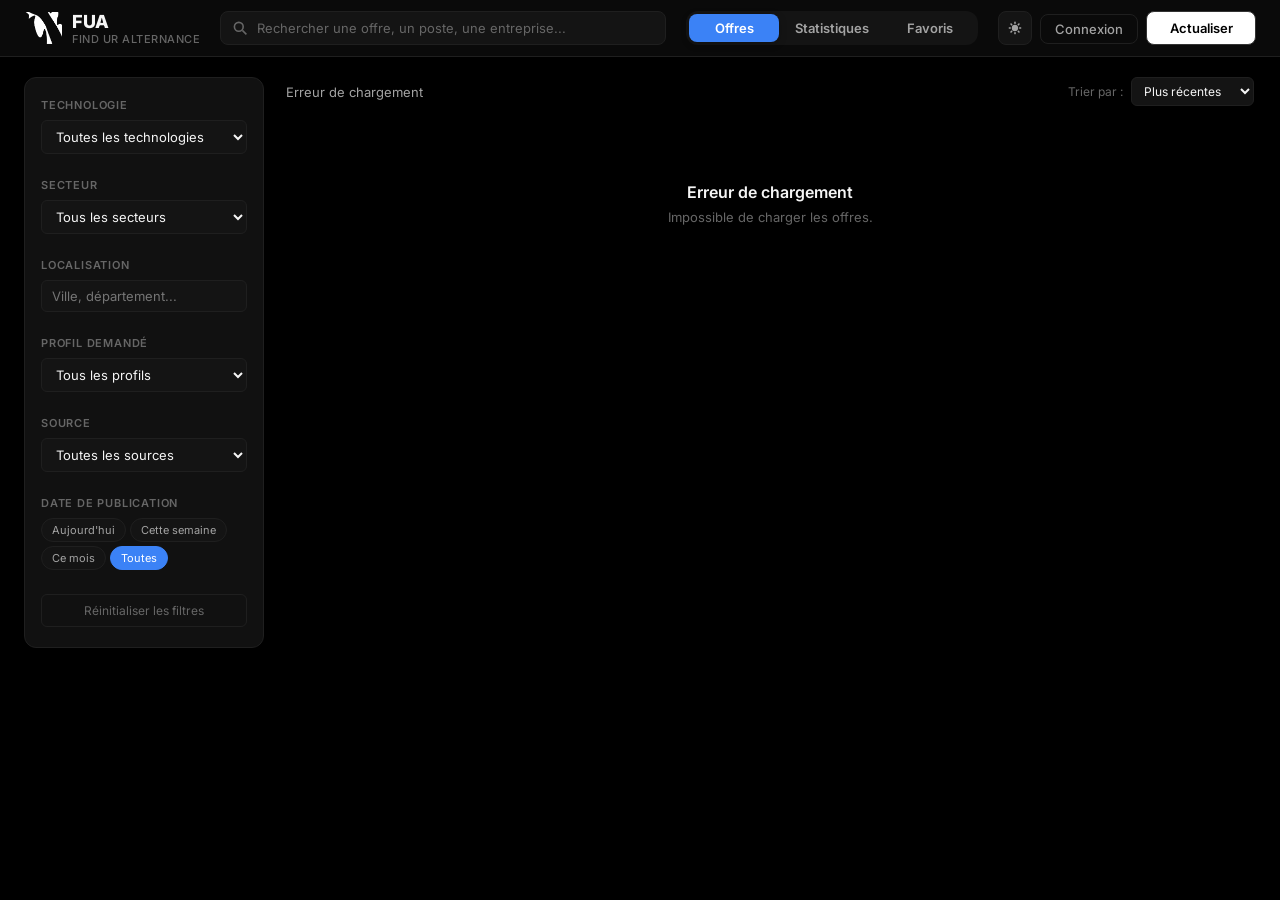
==== frontend/index.html @ 4acbf748 "style: move timeline navigation arrows beside section title on mobile" ====
<!DOCTYPE html>
<html lang="fr" data-theme="dark">

<head>
    <meta charset="UTF-8">
    <meta name="viewport" content="width=device-width, initial-scale=1.0, maximum-scale=1.0, user-scalable=no">
    <meta name="description" content="FUA - Find Ur Alternance">
    <title>FUA - Find Ur Alternance</title>
    <link rel="icon" type="image/png" href="img/logo-inv.png">
    <link rel="stylesheet" href="css/style.css?v=33">
</head>

<body>
    <div class="app">
        <!-- HEADER -->
        <header class="header">
            <div class="header-content">
                <div class="logo" id="headerLogo" style="cursor: pointer;" title="Retour aux offres">
                    <img src="img/logo.png" alt="FUA Logo" class="logo-icon-img">
                    <div>
                        <div class="logo-text">FUA</div>
                        <div class="logo-subtitle">Find Ur Alternance</div>
                    </div>
                </div>

                <div class="search-container">
                    <svg class="search-icon-svg" viewBox="0 0 20 20" fill="none" stroke="currentColor" stroke-width="2">
                        <circle cx="8.5" cy="8.5" r="5.5" />
                        <line x1="13" y1="13" x2="18" y2="18" />
                    </svg>
                    <input type="text" class="search-input" id="searchInput"
                        placeholder="Rechercher une offre, un poste, une entreprise..." autocomplete="off">
                </div>

                <nav class="header-tabs">
                    <div class="tab-indicator" id="tabIndicator"></div>
                    <button class="tab-btn active" data-tab="offers" id="tabOffers">Offres</button>
                    <button class="tab-btn" data-tab="stats" id="tabStats">Statistiques</button>
                    <button class="tab-btn" data-tab="favorites" id="tabFavorites">Favoris</button>
                </nav>

                <div class="header-actions">
                    <!-- Theme Toggle -->
                    <button class="btn-theme-toggle" id="btnThemeToggle" title="Changer le thème">
                        <svg class="theme-icon theme-icon-dark" viewBox="0 0 20 20" fill="currentColor" width="18"
                            height="18">
                            <path
                                d="M10 2a1 1 0 011 1v1a1 1 0 01-2 0V3a1 1 0 011-1zm4 8a4 4 0 11-8 0 4 4 0 018 0zm-.464 4.95l.707.707a1 1 0 001.414-1.414l-.707-.707a1 1 0 00-1.414 1.414zm2.12-10.607a1 1 0 010 1.414l-.706.707a1 1 0 11-1.414-1.414l.707-.707a1 1 0 011.414 0zM17 11a1 1 0 100-2h-1a1 1 0 100 2h1zm-7 4a1 1 0 011 1v1a1 1 0 01-2 0v-1a1 1 0 011-1zM5.05 6.464A1 1 0 106.465 5.05l-.708-.707a1 1 0 00-1.414 1.414l.707.707zm1.414 8.486l-.707.707a1 1 0 01-1.414-1.414l.707-.707a1 1 0 011.414 1.414zM4 11a1 1 0 100-2H3a1 1 0 000 2h1z" />
                        </svg>
                        <svg class="theme-icon theme-icon-light" viewBox="0 0 20 20" fill="currentColor" width="18"
                            height="18">
                            <path d="M17.293 13.293A8 8 0 016.707 2.707a8.001 8.001 0 1010.586 10.586z" />
                        </svg>
                    </button>

                    <!-- User menu (dynamic) -->
                    <div id="userSlot"></div>

                    <div class="scrape-container">
                        <button class="btn btn-theme" id="btnScrape" title="Lancer le scraping">
                            <span class="btn-text" id="btnScrapeText">Actualiser</span>
                            <svg class="scrape-spinner" id="scrapeSpinner" viewBox="0 0 36 36">
                                <path class="scrape-spinner-bg"
                                    d="M18 2.0845 a 15.9155 15.9155 0 0 1 0 31.831 a 15.9155 15.9155 0 0 1 0 -31.831" />
                                <path class="scrape-spinner-fill" id="scrapeSpinnerFill" stroke-dasharray="0, 100"
                                    d="M18 2.0845 a 15.9155 15.9155 0 0 1 0 31.831 a 15.9155 15.9155 0 0 1 0 -31.831" />
                                <rect x="13.5" y="13.5" width="9" height="9" rx="1.5" fill="#000000" />
                            </svg>
                        </button>
                    </div>
                </div>
            </div>
        </header>

        <!-- MAIN CONTENT -->
        <main class="main">
            <!-- SIDEBAR FILTERS -->
            <button class="sidebar-toggle" id="sidebarToggle">Filtres</button>

            <aside class="sidebar" id="sidebar">
                <div class="filter-section">
                    <div class="filter-title">Technologie</div>
                    <select class="filter-select" id="filterTechnology">
                        <option value="">Toutes les technologies</option>
                    </select>
                </div>
                <div class="filter-section">
                    <div class="filter-title">Secteur</div>
                    <select class="filter-select" id="filterCategory">
                        <option value="">Tous les secteurs</option>
                    </select>
                </div>
                <div class="filter-section">
                    <div class="filter-title">Localisation</div>
                    <input type="text" class="filter-input" id="filterLocation" placeholder="Ville, département...">
                </div>

                <div class="filter-section">
                    <div class="filter-title">Profil demandé</div>
                    <select class="filter-select" id="filterProfile">
                        <option value="">Tous les profils</option>
                    </select>
                </div>
                <div class="filter-section">
                    <div class="filter-title">Source</div>
                    <select class="filter-select" id="filterSource">
                        <option value="">Toutes les sources</option>
                    </select>
                </div>
                <div class="filter-section">
                    <div class="filter-title">Date de publication</div>
                    <div class="date-quick-filters">
                        <button class="date-chip" data-filter="today">Aujourd'hui</button>
                        <button class="date-chip" data-filter="week">Cette semaine</button>
                        <button class="date-chip" data-filter="month">Ce mois</button>
                        <button class="date-chip active" data-filter="">Toutes</button>
                    </div>
                </div>
                <div class="filter-section filter-actions">
                    <button class="btn-reset" id="btnReset">Réinitialiser les filtres</button>
                </div>
            </aside>

            <!-- CONTENT: Tab Offers -->
            <section class="content" id="contentOffers">

                <div class="toolbar">
                    <div class="results-count" id="resultsCount">Chargement...</div>
                    <div class="sort-controls">
                        <span class="sort-label">Trier par :</span>
                        <select class="sort-select" id="sortSelect">
                            <option value="date-desc">Plus récentes</option>
                            <option value="date-asc">Plus anciennes</option>
                            <option value="title-asc">Titre A-Z</option>
                            <option value="title-desc">Titre Z-A</option>
                            <option value="company-asc">Entreprise A-Z</option>
                        </select>
                    </div>
                </div>

                <div class="offers-grid" id="offersGrid">
                    <div class="skeleton skeleton-card"></div>
                    <div class="skeleton skeleton-card"></div>
                    <div class="skeleton skeleton-card"></div>
                </div>

                <div class="pagination" id="pagination"></div>
            </section>

            <!-- CONTENT: Tab Statistics -->
            <section class="content content-stats hidden" id="contentStats">
                <div class="stats-page">
                    <div class="stats-header">
                        <h2>Statistiques</h2>
                    </div>
                    <div class="stats-grid">
                        <div class="stats-panel stats-panel-wide">
                            <div class="stats-panel-header" id="timelineChartHeader">
                                <div class="timeline-header-top">
                                    <button class="btn-timeline-nav" id="timelinePrev" title="Plus ancien">
                                        <svg viewBox="0 0 24 24" fill="none" stroke="currentColor" stroke-width="2.5"
                                            stroke-linecap="round" stroke-linejoin="round">
                                            <path d="M15 18l-6-6 6-6" />
                                        </svg>
                                    </button>
                                    <h3 class="stats-panel-title">Évolution du nombre d'offres</h3>
                                    <button class="btn-timeline-nav" id="timelineNext" title="Plus récent" disabled>
                                        <svg viewBox="0 0 24 24" fill="none" stroke="currentColor" stroke-width="2.5"
                                            stroke-linecap="round" stroke-linejoin="round">
                                            <path d="M9 18l6-6-6-6" />
                                        </svg>
                                    </button>
                                </div>
                                <div class="timeline-controls">
                                    <button class="btn-scale" data-scale="year">Annuel</button>
                                    <button class="btn-scale active" data-scale="month">Mensuel</button>
                                    <button class="btn-scale" data-scale="week">Hebdo</button>
                                    <button class="btn-scale" data-scale="day">Quotidien</button>
                                </div>
                            </div>
                            <div class="timeline-chart-container" id="timelineChartContainer">
                                <canvas id="timelineCanvas"></canvas>
                                <div class="timeline-tooltip" id="timelineTooltip"></div>
                                <div class="stats-loading" id="timelineLoading">Chargement...</div>
                            </div>
                        </div>
                        <div class="stats-panel">
                            <h3 class="stats-panel-title">Langages de programmation</h3>
                            <div class="stats-bars" id="chartLanguages">
                                <div class="stats-loading">Chargement...</div>
                            </div>
                        </div>
                        <div class="stats-panel">
                            <h3 class="stats-panel-title">Top Entreprises</h3>
                            <div class="stats-bars" id="chartCompanies">
                                <div class="stats-loading">Chargement...</div>
                            </div>
                        </div>
                        <div class="stats-panel">
                            <h3 class="stats-panel-title">Top Départements</h3>
                            <div class="stats-bars" id="chartDepartments">
                                <div class="stats-loading">Chargement...</div>
                            </div>
                        </div>
                        <div class="stats-panel">
                            <h3 class="stats-panel-title">Top Secteurs</h3>
                            <div class="stats-bars" id="chartCategories">
                                <div class="stats-loading">Chargement...</div>
                            </div>
                        </div>
                        <div class="stats-panel">
                            <h3 class="stats-panel-title">Frameworks & Librairies</h3>
                            <div class="stats-bars" id="chartFrameworks">
                                <div class="stats-loading">Chargement...</div>
                            </div>
                        </div>
                        <div class="stats-panel">
                            <h3 class="stats-panel-title">Outils & Plateformes</h3>
                            <div class="stats-bars" id="chartTools">
                                <div class="stats-loading">Chargement...</div>
                            </div>
                        </div>
                        <div class="stats-panel">
                            <h3 class="stats-panel-title">Méthodologies</h3>
                            <div class="stats-bars" id="chartMethodologies">
                                <div class="stats-loading">Chargement...</div>
                            </div>
                        </div>
                        <div class="stats-panel">
                            <h3 class="stats-panel-title">Niveaux d'études</h3>
                            <div class="stats-bars" id="chartEducation">
                                <div class="stats-loading">Chargement...</div>
                            </div>
                        </div>
                    </div>
                </div>
            </section>

            <!-- CONTENT: Tab Favorites -->
            <section class="content hidden" id="contentFavorites">
                <div class="stats-header">
                    <h2>Mes Favoris</h2>
                    <p class="stats-subtitle" id="favSubtitle">Connectez-vous pour voir vos favoris</p>
                </div>
                <div class="fav-filters" id="favFilters">
                    <button class="fav-filter-chip active" data-status="">Tous</button>
                    <button class="fav-filter-chip" data-status="to_apply">A postuler</button>
                    <button class="fav-filter-chip" data-status="applied">Postulé</button>
                </div>
                <div class="offers-grid" id="favGrid">
                    <div class="empty-state">
                        <div class="empty-title">Aucun favori</div>
                        <div class="empty-text">Ajoutez des offres à vos favoris pour les retrouver ici.</div>
                    </div>
                </div>
            </section>
        </main>
    </div>

    <!-- Detail Modal -->
    <div class="modal-overlay" id="modalOverlay">
        <div class="modal" id="modal">
            <div class="modal-header">
                <h2 class="modal-title" id="modalTitle"></h2>
                <button class="modal-close" id="modalClose">&times;</button>
            </div>
            <div class="modal-company" id="modalCompany"></div>



            <div class="modal-info-grid" id="modalInfoGrid"></div>

            <div class="modal-skills" id="modalSkills" style="display:none;">
                <h3>Compétences & Technologies</h3>
                <div class="modal-skills-grid" id="modalSkillsGrid"></div>
            </div>

            <div class="modal-description">
                <h3>Description du poste</h3>
                <p id="modalDescription"></p>
            </div>
            <div class="modal-actions">
                <a class="btn btn-primary" id="modalLink" href="#" target="_blank" rel="noopener">
                    Voir l'offre originale
                </a>
            </div>
        </div>
    </div>


    <script src="js/api.js?v=5"></script>
    <script src="js/filters.js?v=6"></script>
    <script src="js/app.js?v=30"></script>
</body>

</html>
---- frontend/css/style.css ----
@import url('https://fonts.googleapis.com/css2?family=Inter:wght@300;400;500;600;700;800&display=swap');

/* ===== CSS VARIABLES / DESIGN TOKENS ===== */

/* Dark theme (true black) */
:root,
[data-theme="dark"] {
    --bg-primary: #000000;
    --bg-secondary: #0a0a0a;
    --bg-card: #111111;
    --bg-card-hover: #1a1a1a;
    --bg-input: #141414;
    --bg-glass: rgba(10, 10, 10, 0.92);
    --bg-modal: rgba(0, 0, 0, 0.7);

    /* Accent */
    --accent-primary: #3b82f6;
    --accent-primary-light: #60a5fa;
    --accent-secondary: #10b981;
    --accent-gradient: linear-gradient(135deg, #3b82f6, #60a5fa);
    --accent-gradient-hover: linear-gradient(135deg, #2563eb, #3b82f6);

    /* Status */
    --success: #22c55e;
    --warning: #f59e0b;
    --error: #ef4444;
    --info: #3b82f6;

    /* Text */
    --text-primary: #f5f5f5;
    --text-secondary: #a3a3a3;
    --text-muted: #666666;
    --text-accent: #60a5fa;

    /* Borders */
    --border: #1f1f1f;
    --border-hover: #333333;
    --border-accent: rgba(59, 130, 246, 0.3);

    /* Shadows */
    --shadow-sm: 0 1px 3px rgba(0, 0, 0, 0.4);
    --shadow-md: 0 4px 12px rgba(0, 0, 0, 0.5);
    --shadow-lg: 0 8px 24px rgba(0, 0, 0, 0.6);
    --shadow-glow: none;

    /* Misc */
    --radius-sm: 8px;
    --radius-md: 12px;
    --radius-lg: 16px;
    --radius-xl: 24px;
    --transition-fast: 150ms ease;
    --transition-normal: 250ms ease;
    --transition-slow: 400ms ease;

    /* Skill tag colors */
    --tag-lang-bg: rgba(99, 102, 241, 0.15);
    --tag-lang-text: #a5b4fc;
    --tag-lang-border: rgba(99, 102, 241, 0.25);
    --tag-fw-bg: rgba(16, 185, 129, 0.12);
    --tag-fw-text: #6ee7b7;
    --tag-fw-border: rgba(16, 185, 129, 0.2);
    --tag-tool-bg: rgba(245, 158, 11, 0.12);
    --tag-tool-text: #fbbf24;
    --tag-tool-border: rgba(245, 158, 11, 0.2);
    --tag-cert-bg: rgba(244, 63, 94, 0.12);
    --tag-cert-text: #fda4af;
    --tag-cert-border: rgba(244, 63, 94, 0.2);
    --tag-method-bg: rgba(59, 130, 246, 0.12);
    --tag-method-text: #93c5fd;
    --tag-method-border: rgba(59, 130, 246, 0.2);

    /* Bar chart fills */
    --bar-lang: #6366f1;
    --bar-fw: #10b981;
    --bar-tool: #f59e0b;
    --bar-cert: #f43f5e;
    --bar-method: #3b82f6;
}

/* Light theme (true white) */
[data-theme="light"] {
    --bg-primary: #ffffff;
    --bg-secondary: #f8f8f8;
    --bg-card: #ffffff;
    --bg-card-hover: #f3f3f3;
    --bg-input: #f0f0f0;
    --bg-glass: rgba(255, 255, 255, 0.92);
    --bg-modal: rgba(0, 0, 0, 0.4);

    /* Accent */
    --accent-primary: #2563eb;
    --accent-primary-light: #3b82f6;
    --accent-secondary: #059669;
    --accent-gradient: linear-gradient(135deg, #2563eb, #3b82f6);
    --accent-gradient-hover: linear-gradient(135deg, #1d4ed8, #2563eb);

    /* Status */
    --success: #16a34a;
    --warning: #d97706;
    --error: #dc2626;
    --info: #2563eb;

    /* Text */
    --text-primary: #000000;
    --text-secondary: #000000;
    --text-muted: #404040;
    --text-accent: #2563eb;

    /* Borders */
    --border: #e5e5e5;
    --border-hover: #d4d4d4;
    --border-accent: rgba(37, 99, 235, 0.2);

    /* Shadows */
    --shadow-sm: 0 1px 3px rgba(0, 0, 0, 0.06);
    --shadow-md: 0 4px 12px rgba(0, 0, 0, 0.08);
    --shadow-lg: 0 8px 24px rgba(0, 0, 0, 0.1);
    --shadow-glow: none;

    /* Skill tags */
    --tag-lang-bg: rgba(99, 102, 241, 0.1);
    --tag-lang-text: #4f46e5;
    --tag-lang-border: rgba(99, 102, 241, 0.2);
    --tag-fw-bg: rgba(16, 185, 129, 0.1);
    --tag-fw-text: #059669;
    --tag-fw-border: rgba(16, 185, 129, 0.15);
    --tag-tool-bg: rgba(217, 119, 6, 0.1);
    --tag-tool-text: #b45309;
    --tag-tool-border: rgba(217, 119, 6, 0.15);
    --tag-cert-bg: rgba(220, 38, 38, 0.08);
    --tag-cert-text: #dc2626;
    --tag-cert-border: rgba(220, 38, 38, 0.15);
    --tag-method-bg: rgba(37, 99, 235, 0.08);
    --tag-method-text: #1d4ed8;
    --tag-method-border: rgba(37, 99, 235, 0.15);

    /* Bar chart fills */
    --bar-lang: #6366f1;
    --bar-fw: #10b981;
    --bar-tool: #f59e0b;
    --bar-cert: #f43f5e;
    --bar-method: #3b82f6;
}

/* ===== RESET & BASE ===== */
*,
*::before,
*::after {
    margin: 0;
    padding: 0;
    box-sizing: border-box;
}

html {
    font-size: 16px;
    scroll-behavior: smooth;
    color-scheme: dark;
}

[data-theme="light"] {
    color-scheme: light;
}

body {
    font-family: 'Inter', -apple-system, BlinkMacSystemFont, sans-serif;
    background: var(--bg-primary);
    color: var(--text-primary);
    min-height: 100vh;
    overflow-x: hidden;
    -webkit-font-smoothing: antialiased;
    transition: background var(--transition-normal), color var(--transition-normal);
}

a {
    color: var(--text-accent);
    text-decoration: none;
}

a:hover {
    text-decoration: underline;
}

/* ===== LAYOUT ===== */
.app {
    display: flex;
    flex-direction: column;
    min-height: 100vh;
    overflow-x: hidden;
}

/* ===== HEADER ===== */
.header {
    background: var(--bg-secondary);
    border-bottom: 1px solid var(--border);
    padding: 0 24px;
    position: sticky;
    top: 0;
    z-index: 100;
    transition: background var(--transition-normal), border-color var(--transition-normal);
}

.header-content {
    display: flex;
    align-items: center;
    gap: 20px;
    max-width: 1440px;
    margin: 0 auto;
    height: 56px;
}

.logo {
    display: flex;
    align-items: center;
    gap: 10px;
    flex-shrink: 0;
}

.logo-icon {
    width: 32px;
    height: 32px;
    background: var(--accent-primary);
    border-radius: 8px;
    display: flex;
    align-items: center;
    justify-content: center;
    font-weight: 800;
    font-size: 15px;
    color: #fff;
}

.logo-icon-img {
    width: 38px;
    height: 38px;
    object-fit: contain;
    border-radius: 8px;
}

[data-theme="dark"] .logo-icon-img {
    filter: invert(1);
}

.logo-text {
    font-size: 18px;
    font-weight: 800;
    letter-spacing: -0.5px;
    color: var(--text-primary);
}

.logo-subtitle {
    font-size: 11px;
    color: var(--text-muted);
    letter-spacing: 0.5px;
    text-transform: uppercase;
    font-weight: 500;
}

/* ===== SEARCH ===== */
.search-container {
    flex: 1;
    max-width: 480px;
    position: relative;
}

.search-icon-svg {
    position: absolute;
    left: 12px;
    top: 50%;
    transform: translateY(-50%);
    width: 16px;
    height: 16px;
    color: var(--text-muted);
    pointer-events: none;
}

.search-input {
    width: 100%;
    padding: 8px 14px 8px 36px;
    background: var(--bg-input);
    border: 1px solid var(--border);
    border-radius: var(--radius-sm);
    color: var(--text-primary);
    font-family: inherit;
    font-size: 13px;
    outline: none;
    transition: border-color var(--transition-fast), background var(--transition-normal);
}

.search-input::placeholder {
    color: var(--text-muted);
}

.search-input:focus {
    border-color: var(--accent-primary);
}

/* ===== TAB NAVIGATION ===== */
.header-tabs {
    display: inline-flex;
    background: var(--bg-input);
    padding: 3px;
    border-radius: var(--radius-md);
    position: relative;
    gap: 0;
    flex-shrink: 0;
    z-index: 10;
}

.tab-btn {
    padding: 6px 16px;
    border: none;
    border-radius: var(--radius-sm);
    background: transparent !important;
    color: var(--text-secondary);
    font-family: inherit;
    font-size: 13px;
    font-weight: 600;
    cursor: pointer;
    transition: color var(--transition-normal);
    position: relative;
    z-index: 2;
    min-width: 90px;
}

.tab-btn:hover {
    color: var(--text-primary);
}

.tab-btn.active {
    color: #ffffff;
}

[data-theme="light"] .tab-btn.active {
    color: #ffffff;
}

.tab-indicator {
    position: absolute;
    top: 3px;
    left: 3px;
    height: calc(100% - 6px);
    background: var(--accent-primary);
    border-radius: var(--radius-sm);
    transition: all 0.35s cubic-bezier(0.4, 0, 0.2, 1), background 0.3s ease;
    z-index: 1;
    box-shadow: 0 2px 8px rgba(0, 0, 0, 0.2);
}

.header-tabs[data-active-tab="stats"] .tab-indicator {
    background: var(--success);
}

.header-tabs[data-active-tab="favorites"] .tab-indicator {
    background: #f43f5e;
    /* Rose */
}

/* ===== HEADER ACTIONS ===== */
.header-actions {
    display: flex;
    align-items: center;
    gap: 8px;
    flex-shrink: 0;
}

/* Theme Toggle */
.btn-theme-toggle {
    display: flex;
    align-items: center;
    justify-content: center;
    width: 34px;
    height: 34px;
    border: 1px solid var(--border);
    border-radius: var(--radius-sm);
    background: var(--bg-input);
    color: var(--text-secondary);
    cursor: pointer;
    transition: all var(--transition-fast);
}

.btn-theme-toggle:hover {
    border-color: var(--border-hover);
    color: var(--text-primary);
}

.theme-icon {
    width: 16px;
    height: 16px;
}

/* Show/hide sun and moon based on theme */
[data-theme="dark"] .theme-icon-dark {
    display: block;
}

[data-theme="dark"] .theme-icon-light {
    display: none;
}

[data-theme="light"] .theme-icon-dark {
    display: none;
}

[data-theme="light"] .theme-icon-light {
    display: block;
}

.hidden {
    display: none !important;
}

/* ===== BUTTONS ===== */
.btn {
    display: inline-flex;
    align-items: center;
    gap: 6px;
    padding: 8px 18px;
    border: none;
    border-radius: var(--radius-sm);
    font-family: inherit;
    font-size: 13px;
    font-weight: 600;
    cursor: pointer;
    transition: all var(--transition-fast);
    white-space: nowrap;
}

.btn:hover {
    transform: translateY(-1px);
}

.btn:active {
    transform: translateY(0) scale(0.98);
}

.btn-primary {
    background: var(--accent-primary);
    color: #fff;
}

.btn-primary:hover {
    background: var(--accent-primary-light);
    box-shadow: 0 4px 12px rgba(59, 130, 246, 0.2);
}

.btn-theme {
    background: #ffffff;
    color: #000000;
    border: 1px solid #e5e5e5;
    min-width: 110px;
    display: flex;
    justify-content: center;
    align-items: center;
    position: relative;
    overflow: hidden;
}

[data-theme="dark"] .btn-theme {
    border-color: #333333;
}

.btn-theme:hover {
    background: #f4f4f5;
    box-shadow: 0 4px 12px rgba(255, 255, 255, 0.1);
}

/* Specific light theme overrides for Actualiser button and filters */
[data-theme="light"] .btn-theme {
    background: #000000 !important;
    color: #ffffff !important;
    border-color: #000000 !important;
}

[data-theme="light"] .btn-theme:hover {
    background: #1a1a1a !important;
}

[data-theme="light"] .btn-theme.is-scraping,
[data-theme="light"] .btn-theme:disabled {
    background: #000000 !important;
    color: #ffffff !important;
}

[data-theme="light"] .scrape-spinner-bg {
    stroke: rgba(255, 255, 255, 0.2) !important;
}

[data-theme="light"] .scrape-spinner-fill {
    stroke: #ffffff !important;
}

[data-theme="light"] .filter-title {
    color: #000000 !important;
}

[data-theme="light"] .btn-reset {
    color: #000000;
    border-color: #000000;
}

.scrape-container {
    display: flex;
    align-items: center;
}

/* iOS Style spinner */
.scrape-spinner {
    width: 22px;
    height: 22px;
    transform: rotate(-90deg);
    display: none;
}

.scrape-spinner-bg {
    fill: none;
    stroke: rgba(0, 0, 0, 0.15);
    stroke-width: 3.5;
}

.scrape-spinner-fill {
    fill: none;
    stroke: #000000;
    stroke-width: 3.5;
    stroke-linecap: round;
    transition: stroke-dasharray 0.3s ease-in-out;
}

/* state transitions */
.btn-theme.is-scraping .btn-text {
    display: none;
}

.btn-theme.is-scraping .scrape-spinner {
    display: block;
}

.btn-theme.is-scraping,
.btn-theme:disabled {
    background: #ffffff !important;
    color: #000000 !important;
    opacity: 1 !important;
    -webkit-text-fill-color: #000000;
    cursor: default;
    pointer-events: none;
}

/* ===== MAIN ===== */
.main {
    display: flex;
    padding: 20px 24px;
    gap: 20px;
    max-width: 1440px;
    margin: 0 auto;
    width: 100%;
}

/* ===== SIDEBAR ===== */
.sidebar {
    width: 240px;
    flex-shrink: 0;
    display: flex;
    flex-direction: column;
    position: sticky;
    top: 76px;
    max-height: calc(100vh - 96px);
    overflow-y: auto;
    background: var(--bg-card);
    border: 1px solid var(--border);
    border-radius: var(--radius-md);
    box-shadow: var(--shadow-sm);
    padding: 8px 0;
}

.filter-section {
    padding: 12px 16px;
    background: transparent;
    border: none;
}

.filter-title {
    font-size: 11px;
    font-weight: 600;
    color: var(--text-muted);
    text-transform: uppercase;
    letter-spacing: 0.8px;
    margin-bottom: 8px;
}

.filter-select,
.filter-input {
    width: 100%;
    padding: 7px 10px;
    background: var(--bg-input);
    border: 1px solid var(--border);
    border-radius: 6px;
    color: var(--text-primary);
    font-family: inherit;
    font-size: 13px;
    outline: none;
    transition: border-color var(--transition-fast), background var(--transition-normal);
    appearance: auto;
}

.filter-select:focus,
.filter-input:focus {
    border-color: var(--accent-primary);
}

/* Date chips */
.date-quick-filters {
    display: flex;
    flex-wrap: wrap;
    gap: 4px;
}

.date-chip {
    padding: 4px 10px;
    background: var(--bg-input);
    border: 1px solid var(--border);
    border-radius: 20px;
    color: var(--text-secondary);
    font-family: inherit;
    font-size: 11px;
    cursor: pointer;
    transition: all var(--transition-fast);
}

.date-chip:hover {
    border-color: var(--border-hover);
    color: var(--text-primary);
    transform: translateY(-1px);
}

.date-chip.active {
    background: var(--accent-primary);
    color: #fff;
    border-color: var(--accent-primary);
}

.btn-reset {
    width: 100%;
    padding: 8px;
    background: transparent;
    border: 1px solid var(--border);
    border-radius: 6px;
    color: var(--text-muted);
    font-family: inherit;
    font-size: 12px;
    cursor: pointer;
    transition: all var(--transition-fast);
}

.btn-reset:hover {
    border-color: var(--error);
    color: var(--error);
}

/* ===== CONTENT ===== */
.content {
    flex: 1;
    min-width: 0;
    display: flex;
    flex-direction: column;
    gap: 16px;
    animation: fadeInSlideUp var(--transition-normal);
}

@keyframes fadeInSlideUp {
    from {
        opacity: 0;
        transform: translateY(15px);
    }

    to {
        opacity: 1;
        transform: translateY(0);
    }
}

/* ===== STATS BAR ===== */
.stats-bar {
    display: grid;
    grid-template-columns: repeat(4, 1fr);
    gap: 10px;
}

.stat-card {
    background: var(--bg-card);
    border: 1px solid var(--border);
    border-radius: var(--radius-sm);
    padding: 16px 18px;
    transition: background var(--transition-normal), border-color var(--transition-normal), transform var(--transition-normal), box-shadow var(--transition-normal);
}

.stat-card:hover {
    transform: translateY(-2px);
    box-shadow: var(--shadow-md);
    border-color: var(--border-hover);
}

.stat-info h3 {
    font-size: 24px;
    font-weight: 700;
    color: var(--text-primary);
    line-height: 1;
    margin-bottom: 3px;
}

.stat-info p {
    font-size: 11px;
    color: var(--text-muted);
    text-transform: uppercase;
    letter-spacing: 0.5px;
    font-weight: 500;
}

/* ===== TOOLBAR ===== */
.toolbar {
    display: flex;
    align-items: center;
    justify-content: space-between;
    padding: 0 2px;
}

.results-count {
    font-size: 13px;
    color: var(--text-secondary);
}

.results-count strong {
    color: var(--text-primary);
    font-weight: 600;
}

.sort-controls {
    display: flex;
    align-items: center;
    gap: 8px;
}

.sort-label {
    font-size: 12px;
    color: var(--text-muted);
}

.sort-select {
    padding: 5px 8px;
    background: var(--bg-input);
    border: 1px solid var(--border);
    border-radius: 6px;
    color: var(--text-primary);
    font-family: inherit;
    font-size: 12px;
    outline: none;
    transition: border-color var(--transition-fast);
}

.sort-select:focus {
    border-color: var(--accent-primary);
}

/* ===== OFFERS GRID ===== */
.offers-grid {
    display: flex;
    flex-direction: column;
    gap: 8px;
}

/* ===== OFFER CARD ===== */
.offer-card {
    background: var(--bg-card);
    border: 1px solid var(--border);
    border-radius: var(--radius-sm);
    padding: 18px 20px;
    cursor: pointer;
    transition: border-color var(--transition-fast), background var(--transition-normal), transform var(--transition-normal), box-shadow var(--transition-normal);
}

.offer-card:hover {
    border-color: var(--border-hover);
    transform: translateY(-2px);
    box-shadow: var(--shadow-md);
}

.offer-header {
    display: flex;
    justify-content: space-between;
    align-items: flex-start;
    gap: 32px;
    margin-bottom: 4px;
}

.offer-title-group {
    display: flex;
    flex-direction: column;
    align-items: flex-start;
    gap: 6px;
    flex: 1;
    min-width: 0;
}

.offer-title {
    font-size: 15px;
    font-weight: 600;
    color: var(--text-primary);
    line-height: 1.3;
    word-break: break-word;
}

.offer-source {
    padding: 3px 10px;
    border-radius: 20px;
    font-size: 11px;
    font-weight: 600;
    letter-spacing: 0.3px;
    background: var(--bg-input);
    color: var(--text-muted);
    border: 1px solid var(--border);
    white-space: nowrap;
    flex-shrink: 0;
    text-transform: uppercase;
}

.offer-company {
    font-size: 14px;
    color: var(--text-accent);
    font-weight: 500;
    margin-bottom: 8px;
}

.offer-meta {
    display: flex;
    flex-wrap: wrap;
    gap: 12px;
    margin-bottom: 8px;
}

.offer-meta-item {
    font-size: 12px;
    color: var(--text-secondary);
    display: flex;
    align-items: center;
    gap: 4px;
}

.offer-description {
    font-size: 13px;
    color: var(--text-muted);
    line-height: 1.5;
    display: -webkit-box;
    -webkit-line-clamp: 2;
    line-clamp: 2;
    -webkit-box-orient: vertical;
    overflow: hidden;
}

.offer-footer {
    display: flex;
    justify-content: space-between;
    align-items: center;
    margin-top: 10px;
    padding-top: 10px;
    border-top: 1px solid var(--border);
}

.offer-date {
    font-size: 12px;
    color: var(--text-muted);
}

.offer-link {
    font-size: 12px;
    font-weight: 600;
    color: var(--text-accent);
    transition: opacity var(--transition-fast);
}

.offer-link:hover {
    opacity: 0.8;
    text-decoration: none;
}

/* ===== EMPTY STATE ===== */
.empty-state {
    text-align: center;
    padding: 60px 24px;
    max-width: 400px;
    margin: 0 auto;
}

.empty-title {
    font-size: 16px;
    font-weight: 600;
    color: var(--text-primary);
    margin-bottom: 6px;
}

.empty-text {
    font-size: 13px;
    color: var(--text-muted);
    line-height: 1.5;
}

/* ===== PAGINATION ===== */
.pagination {
    display: flex;
    justify-content: center;
    align-items: center;
    gap: 4px;
    padding: 8px 0;
}

.pagination button {
    min-width: 34px;
    height: 34px;
    display: flex;
    align-items: center;
    justify-content: center;
    border: 1px solid var(--border);
    border-radius: 6px;
    background: var(--bg-card);
    color: var(--text-secondary);
    font-family: inherit;
    font-size: 13px;
    cursor: pointer;
    transition: all var(--transition-fast);
}

.pagination button:hover:not(:disabled) {
    border-color: var(--border-hover);
    color: var(--text-primary);
}

.pagination button.active {
    background: var(--accent-primary);
    border-color: var(--accent-primary);
    color: #fff;
}

.pagination button:disabled {
    opacity: 0.3;
    cursor: not-allowed;
}

.pagination-info {
    font-size: 12px;
    color: var(--text-muted);
    padding: 0 4px;
}

/* ===== OFFER DETAIL MODAL ===== */
.modal-overlay {
    position: fixed;
    top: 0;
    left: 0;
    width: 100%;
    height: 100%;
    background: var(--bg-modal);
    backdrop-filter: blur(4px);
    z-index: 1000;
    display: flex;
    align-items: center;
    justify-content: center;
    padding: 24px;
    opacity: 0;
    visibility: hidden;
    transition: all var(--transition-normal);
}

.modal-overlay.active {
    opacity: 1;
    visibility: visible;
}

.modal {
    background: var(--bg-secondary);
    border: 1px solid var(--border);
    border-radius: var(--radius-md);
    width: 100%;
    max-width: 680px;
    max-height: 80vh;
    overflow-y: auto;
    padding: 28px;
    box-shadow: var(--shadow-lg);
    transform: translateY(16px) scale(0.98);
    transition: transform var(--transition-normal), background var(--transition-normal);
}

.modal-overlay.active .modal {
    transform: translateY(0) scale(1);
}

.modal-header {
    display: flex;
    justify-content: space-between;
    align-items: flex-start;
    margin-bottom: 16px;
}

.modal-close {
    width: 32px;
    height: 32px;
    display: flex;
    align-items: center;
    justify-content: center;
    background: var(--bg-input);
    border: 1px solid var(--border);
    border-radius: 6px;
    color: var(--text-muted);
    cursor: pointer;
    font-size: 18px;
    transition: all var(--transition-fast);
    flex-shrink: 0;
}

.modal-close:hover {
    border-color: var(--border-hover);
    color: var(--text-primary);
}

.modal-title {
    font-size: 20px;
    font-weight: 700;
    line-height: 1.3;
    padding-right: 12px;
}

.modal-company {
    font-size: 15px;
    color: var(--accent-primary);
    font-weight: 500;
    margin-bottom: 18px;
}

.modal-info-grid {
    display: grid;
    grid-template-columns: repeat(2, 1fr);
    gap: 10px;
    margin-bottom: 20px;
}

.modal-info-item {
    padding: 10px 14px;
    background: var(--bg-input);
    border-radius: 6px;
    border: 1px solid var(--border);
}

.modal-info-label {
    font-size: 10px;
    color: var(--text-muted);
    text-transform: uppercase;
    letter-spacing: 0.5px;
    margin-bottom: 3px;
    font-weight: 600;
}

.modal-info-value {
    font-size: 13px;
    color: var(--text-primary);
    font-weight: 500;
}

.modal-description {
    margin-bottom: 20px;
}

.modal-description h3 {
    font-size: 12px;
    font-weight: 600;
    color: var(--text-muted);
    text-transform: uppercase;
    letter-spacing: 0.5px;
    margin-bottom: 10px;
}

.modal-description p {
    font-size: 13px;
    color: var(--text-secondary);
    line-height: 1.7;
    white-space: pre-wrap;
}

.modal-actions {
    display: flex;
    gap: 10px;
}

.modal-actions .btn {
    flex: 1;
    justify-content: center;
}


/* ===== MOBILE SIDEBAR TOGGLE ===== */
.sidebar-toggle {
    display: none;
    padding: 8px 14px;
    background: var(--bg-card);
    border: 1px solid var(--border);
    border-radius: var(--radius-sm);
    color: var(--text-primary);
    font-family: inherit;
    font-size: 13px;
    font-weight: 500;
    cursor: pointer;
    align-items: center;
    gap: 6px;
    width: 100%;
    justify-content: center;
}

/* ===== RESPONSIVE ===== */
@media (max-width: 1024px) {
    .header-content {
        padding: 0;
    }

    .main {
        padding: 16px;
        flex-direction: column;
    }

    .sidebar {
        width: 100%;
        position: static;
        max-height: none;
        display: none;
    }

    .sidebar.open {
        display: flex;
    }

    .sidebar-toggle {
        display: flex;
    }

    #contentOffers .stats-bar {
        display: none !important;
    }

    .stats-bar {
        grid-template-columns: repeat(2, 1fr);
    }

    .logo-subtitle {
        display: none;
    }
}

@media (max-width: 640px) {
    .header-content {
        flex-wrap: wrap;
        height: auto;
        padding: 10px 0;
        gap: 8px;
    }

    .search-container {
        order: 3;
        max-width: 100%;
        flex-basis: 100%;
    }

    #contentOffers .stats-bar {
        display: none !important;
    }

    .offer-header {
        flex-direction: column;
        gap: 6px;
    }

    .modal {
        padding: 20px;
    }

    .modal-info-grid {
        grid-template-columns: 1fr;
    }

    .modal-title {
        font-size: 17px;
    }
}

/* ===== SCRAPING BUTTON ANIMATION ===== */
.btn-primary.loading {
    position: relative;
    pointer-events: none;
    opacity: 0.7;
}

.btn-primary.loading::after {
    content: '';
    position: absolute;
    width: 16px;
    height: 16px;
    border: 2px solid rgba(255, 255, 255, 0.3);
    border-top-color: #fff;
    border-radius: 50%;
    animation: spin 0.6s linear infinite;
}

@keyframes spin {
    to {
        transform: rotate(360deg);
    }
}

/* ===== SKELETON LOADING ===== */
.skeleton {
    background: linear-gradient(90deg, var(--bg-input) 25%, var(--bg-card-hover) 50%, var(--bg-input) 75%);
    background-size: 200% 100%;
    animation: shimmer 1.5s infinite;
    border-radius: var(--radius-sm);
}

@keyframes shimmer {
    0% {
        background-position: 200% 0;
    }

    100% {
        background-position: -200% 0;
    }
}

.skeleton-card {
    height: 120px;
    border-radius: var(--radius-sm);
}

/* ===== SKILLS TAGS ===== */
.offer-skills {
    display: flex;
    flex-wrap: wrap;
    gap: 4px;
    margin-top: 8px;
}

.skill-tag {
    padding: 2px 8px;
    border-radius: 4px;
    font-size: 11px;
    font-weight: 600;
    letter-spacing: 0.2px;
    line-height: 1.5;
    white-space: nowrap;
}

.skill-tag.lang {
    background: var(--tag-lang-bg);
    color: var(--tag-lang-text);
    border: 1px solid var(--tag-lang-border);
}

.skill-tag.fw {
    background: var(--tag-fw-bg);
    color: var(--tag-fw-text);
    border: 1px solid var(--tag-fw-border);
}

.skill-tag.tool {
    background: var(--tag-tool-bg);
    color: var(--tag-tool-text);
    border: 1px solid var(--tag-tool-border);
}

.skill-tag.cert {
    background: var(--tag-cert-bg);
    color: var(--tag-cert-text);
    border: 1px solid var(--tag-cert-border);
}

.skill-tag.method {
    background: var(--tag-method-bg);
    color: var(--tag-method-text);
    border: 1px solid var(--tag-method-border);
}

/* ===== MODAL SKILLS SECTION ===== */
.modal-skills {
    margin-bottom: 20px;
}

.modal-skills h3 {
    font-size: 12px;
    font-weight: 600;
    color: var(--text-muted);
    text-transform: uppercase;
    letter-spacing: 0.5px;
    margin-bottom: 12px;
}

.modal-skills-grid {
    display: flex;
    flex-direction: column;
    gap: 8px;
}

.modal-skill-group {
    display: flex;
    align-items: flex-start;
    gap: 10px;
}

.modal-skill-label {
    font-size: 11px;
    font-weight: 600;
    color: var(--text-muted);
    text-transform: uppercase;
    letter-spacing: 0.4px;
    min-width: 90px;
    padding-top: 3px;
    flex-shrink: 0;
}

.modal-skill-tags {
    display: flex;
    flex-wrap: wrap;
    gap: 4px;
}

.modal-skill-tags .skill-tag {
    padding: 3px 10px;
    font-size: 12px;
}

/* ===== STATISTICS PAGE ===== */
.content-stats {
    flex: 1;
    min-width: 0;
    display: flex;
    flex-direction: column;
    gap: 16px;
}

.stats-page {
    display: flex;
    flex-direction: column;
    gap: 20px;
}

.stats-header {
    padding: 12px 0 4px;
}

.stats-header h2 {
    font-size: 22px;
    font-weight: 700;
    color: var(--text-primary);
    margin-bottom: 4px;
}

.stats-subtitle {
    font-size: 13px;
    color: var(--text-muted);
}

.stats-grid {
    display: grid;
    grid-template-columns: repeat(2, 1fr);
    gap: 12px;
}

.stats-panel {
    background: var(--bg-card);
    border: 1px solid var(--border);
    border-radius: var(--radius-sm);
    padding: 20px;
    transition: border-color var(--transition-fast), background var(--transition-normal);
}

.stats-panel:hover {
    border-color: var(--border-hover);
}

.stats-panel-wide {
    grid-column: 1 / -1;
}

.stats-panel-header {
    display: flex !important;
    flex-direction: row !important;
    justify-content: space-between !important;
    align-items: center !important;
    gap: 16px !important;
    margin-bottom: 20px !important;
    width: 100% !important;
    flex-wrap: wrap !important;
}

.timeline-header-top {
    display: flex;
    align-items: center;
    justify-content: space-between;
    flex: 1;
    min-width: 200px;
    gap: 8px;
}

.btn-timeline-nav {
    display: flex;
    align-items: center;
    justify-content: center;
    width: 32px;
    height: 32px;
    background: transparent;
    border: none;
    color: var(--text-muted);
    border-radius: var(--radius-sm);
    cursor: pointer;
    transition: all var(--transition-fast);
}

.btn-timeline-nav:hover:not(:disabled) {
    color: var(--text-primary);
    background: var(--bg-card-hover);
}

.btn-timeline-nav:disabled {
    opacity: 0.3;
    cursor: not-allowed;
}

.btn-timeline-nav svg {
    width: 20px;
    height: 20px;
}

.stats-panel-title {
    font-size: 13px !important;
    font-weight: 700 !important;
    color: var(--text-secondary) !important;
    text-transform: uppercase !important;
    letter-spacing: 0.8px !important;
    margin-bottom: 0 !important;
    text-align: center !important;
    flex: 1 !important;
}

.stats-panel-header .stats-panel-title {
    margin-bottom: 0 !important;
}

.timeline-controls {
    display: flex !important;
    background: rgba(0, 0, 0, 0.2) !important;
    padding: 3px !important;
    border-radius: 10px !important;
    border: 1px solid var(--border) !important;
    flex-shrink: 0 !important;
}

.btn-scale {
    padding: 6px 16px !important;
    border: none !important;
    background: transparent !important;
    color: var(--text-muted) !important;
    font-size: 11px !important;
    font-weight: 700 !important;
    cursor: pointer !important;
    border-radius: 8px !important;
    transition: all 0.2s ease !important;
    text-transform: uppercase !important;
    letter-spacing: 0.5px !important;
    white-space: nowrap !important;
}

.btn-scale:hover:not(.active) {
    color: var(--text-primary) !important;
}

.btn-scale.active {
    background: var(--accent-primary) !important;
    color: #ffffff !important;
    box-shadow: 0 2px 8px rgba(59, 130, 246, 0.3) !important;
}

.btn-scale:disabled {
    opacity: 0.3 !important;
    cursor: not-allowed !important;
}

.stats-bars {
    display: flex;
    flex-direction: column;
    gap: 8px;
}

.stats-loading {
    font-size: 13px;
    color: var(--text-muted);
    padding: 16px;
    text-align: center;
}

.stats-bar-row {
    display: flex;
    align-items: center;
    gap: 10px;
}

.stats-bar-row.clickable {
    cursor: pointer;
    padding: 4px 6px;
    margin: -4px -6px;
    border-radius: 6px;
    transition: background var(--transition-fast);
}

.stats-bar-row.clickable:hover {
    background: var(--bg-card-hover);
}

.stats-bar-name {
    font-size: 12px;
    font-weight: 500;
    color: var(--text-primary);
    width: 150px;
    flex-shrink: 0;
    text-align: right;
    white-space: nowrap;
    overflow: hidden;
    text-overflow: ellipsis;
}

.stats-bar-track {
    flex: 1;
    height: 24px;
    background: var(--bg-input);
    border-radius: 4px;
    overflow: hidden;
}

.stats-bar-fill {
    height: 100%;
    border-radius: 4px;
    min-width: 2px;
    transition: width 0.7s cubic-bezier(0.4, 0, 0.2, 1);
}

.stats-bar-fill.lang {
    background: var(--bar-lang);
}

.stats-bar-fill.fw {
    background: var(--bar-fw);
}

.stats-bar-fill.tool {
    background: var(--bar-tool);
}

.stats-bar-fill.cert {
    background: var(--bar-cert);
}

.stats-bar-fill.method {
    background: var(--bar-method);
}

.stats-bar-count {
    font-size: 12px;
    font-weight: 600;
    color: var(--text-secondary);
    min-width: 36px;
    text-align: right;
}

.stats-empty {
    font-size: 13px;
    color: var(--text-muted);
    text-align: center;
    padding: 24px 16px;
}

/* ===== TIMELINE CHART ===== */
.timeline-chart-container {
    position: relative;
    width: 100%;
    min-height: 280px;
}

.timeline-chart-container canvas {
    display: block;
    width: 100%;
    transform-origin: center center;
}

.timeline-chart-container canvas.animate-zoom-in {
    animation: chartZoomIn 0.35s cubic-bezier(0.25, 0.46, 0.45, 0.94) forwards;
}

.timeline-chart-container canvas.animate-zoom-out {
    animation: chartZoomOut 0.35s cubic-bezier(0.25, 0.46, 0.45, 0.94) forwards;
}

@keyframes chartZoomIn {
    0% {
        transform: scale(0.9);
        opacity: 0;
    }

    100% {
        transform: scale(1);
        opacity: 1;
    }
}

@keyframes chartZoomOut {
    0% {
        transform: scale(1.1);
        opacity: 0;
    }

    100% {
        transform: scale(1);
        opacity: 1;
    }
}

.timeline-chart-container .stats-loading {
    position: absolute;
    top: 50%;
    left: 50%;
    transform: translate(-50%, -50%);
    z-index: 5;
}

.timeline-tooltip {
    display: none;
    position: absolute;
    background: var(--bg-card);
    border: 1px solid var(--border-hover);
    border-radius: 8px;
    padding: 8px 12px;
    font-size: 12px;
    color: var(--text-primary);
    pointer-events: none;
    z-index: 15;
    box-shadow: var(--shadow-md);
    line-height: 1.5;
    white-space: nowrap;
}

/* Stats responsive */
@media (max-width: 1024px) {
    .stats-grid {
        grid-template-columns: 1fr;
    }
}

@media (max-width: 640px) {
    .stats-bar-name {
        width: 80px;
        font-size: 11px;
    }

    .stats-bar-track {
        height: 20px;
    }

    .header-tabs {
        position: fixed;
        bottom: 0;
        left: 0;
        width: 100%;
        background: var(--bg-secondary);
        border-top: 1px solid var(--border);
        padding: 8px 10px calc(8px + env(safe-area-inset-bottom, 0px)) 10px;
        z-index: 1000;
        margin: 0;
        justify-content: space-around;
        box-shadow: 0 -4px 12px rgba(0, 0, 0, 0.4);
        gap: 8px;
    }

    .tab-btn {
        flex: 1;
        padding: 12px 8px;
        text-align: center;
        border-radius: var(--radius-md);
        font-size: 13px;
        display: flex;
        justify-content: center;
        align-items: center;
    }

    [data-theme="light"] .header-tabs {
        box-shadow: 0 -4px 12px rgba(0, 0, 0, 0.05);
    }

    .sidebar-toggle {
        position: fixed;
        bottom: 80px;
        right: 16px;
        width: auto;
        padding: 12px 24px;
        border-radius: 30px;
        box-shadow: var(--shadow-lg);
        background: var(--accent-primary);
        color: #fff;
        z-index: 990;
        border: none;
        font-weight: 600;
        justify-content: center;
    }

    body {
        padding-bottom: 70px;
    }

    .main {
        padding: 10px;
        gap: 12px;
    }

    .stats-panel {
        padding: 12px;
        min-width: 0;
    }

    .stats-panel-header {
        flex-direction: column !important;
        align-items: center !important;
        gap: 12px !important;
        max-width: 100% !important;
        overflow: hidden !important;
    }

    .timeline-header-top {
        width: 100% !important;
    }

    .stats-panel-title {
        min-width: 0 !important;
        width: 100% !important;
        text-align: center !important;
    }

    .timeline-controls {
        width: 100% !important;
        max-width: 100% !important;
        justify-content: flex-start !important;
        flex-wrap: nowrap !important;
        overflow-x: auto !important;
        overflow-y: hidden !important;
        -webkit-overflow-scrolling: touch !important;
        padding-bottom: 2px !important;
        touch-action: pan-x;
    }

    .timeline-controls::-webkit-scrollbar {
        display: none !important;
    }

    .btn-scale {
        padding: 8px 14px !important;
        font-size: 11px !important;
        flex: 0 0 auto !important;
        min-width: max-content !important;
    }
}

/* ===== UI FIXES ===== */

/* Actualiser button pushed right */
.header-actions {
    margin-left: auto;
}

/* Stats tab: green when active */
.tab-btn[data-tab="stats"].active {
    background: var(--success);
}

/* Favorites tab: amber when active */
.tab-btn[data-tab="favorites"].active {
    background: var(--warning);
    color: #000;
}

/* Center search bar */
.search-container {
    flex: 1;
    max-width: 480px;
    margin: 0 auto;
}

/* ===== AUTH PAGE ===== */

.auth-page {
    display: flex;
    align-items: center;
    justify-content: center;
    min-height: 100vh;
    background: var(--bg-primary);
    padding: 24px;
}

.auth-card {
    background: var(--bg-card);
    border: 1px solid var(--border);
    border-radius: var(--radius-md);
    padding: 36px;
    width: 100%;
    max-width: 400px;
}

.auth-logo {
    display: flex;
    align-items: center;
    gap: 10px;
    margin-bottom: 28px;
    justify-content: center;
}

.auth-title {
    font-size: 20px;
    font-weight: 700;
    color: var(--text-primary);
    margin-bottom: 20px;
}

.form-group {
    margin-bottom: 14px;
}

.form-group label {
    display: block;
    font-size: 12px;
    font-weight: 600;
    color: var(--text-muted);
    text-transform: uppercase;
    letter-spacing: 0.5px;
    margin-bottom: 5px;
}

.form-group input {
    width: 100%;
    padding: 10px 12px;
    background: var(--bg-input);
    border: 1px solid var(--border);
    border-radius: 6px;
    color: var(--text-primary);
    font-family: inherit;
    font-size: 14px;
    outline: none;
    transition: border-color var(--transition-fast);
}

.form-group input:focus {
    border-color: var(--accent-primary);
}

.form-group input::placeholder {
    color: var(--text-muted);
}

.auth-error {
    color: var(--error);
    font-size: 13px;
    min-height: 20px;
    margin-bottom: 8px;
}

.auth-submit {
    width: 100%;
    padding: 10px;
    font-size: 14px;
    justify-content: center;
}

.auth-switch {
    text-align: center;
    font-size: 13px;
    color: var(--text-muted);
    margin-top: 16px;
}

.auth-switch a {
    color: var(--text-accent);
    font-weight: 600;
}

/* ===== USER MENU ===== */

.user-menu {
    position: relative;
}

.btn-user {
    display: flex;
    align-items: center;
    gap: 6px;
    padding: 6px 12px;
    border: 1px solid var(--border);
    border-radius: var(--radius-sm);
    background: var(--bg-input);
    color: var(--text-secondary);
    cursor: pointer;
    font-family: inherit;
    font-size: 13px;
    font-weight: 500;
    transition: all var(--transition-fast);
}

.btn-user:hover {
    border-color: var(--border-hover);
    color: var(--text-primary);
}

.user-avatar {
    width: 22px;
    height: 22px;
    border-radius: 50%;
    background: var(--accent-primary);
    display: flex;
    align-items: center;
    justify-content: center;
    font-size: 11px;
    font-weight: 700;
    color: #fff;
}

.user-dropdown {
    position: absolute;
    top: 100%;
    right: 0;
    margin-top: 6px;
    background: var(--bg-card);
    border: 1px solid var(--border);
    border-radius: var(--radius-sm);
    padding: 6px;
    min-width: 160px;
    z-index: 200;
    box-shadow: var(--shadow-lg);
    display: none;
}

.user-dropdown.open {
    display: block;
}

.user-dropdown-item {
    display: block;
    width: 100%;
    padding: 8px 12px;
    background: transparent;
    border: none;
    border-radius: 4px;
    color: var(--text-secondary);
    font-family: inherit;
    font-size: 13px;
    text-align: left;
    cursor: pointer;
    transition: all var(--transition-fast);
}

.user-dropdown-item:hover {
    background: var(--bg-input);
    color: var(--text-primary);
}

.user-dropdown-item.logout {
    color: var(--error);
}

.user-dropdown-item.logout:hover {
    background: rgba(239, 68, 68, 0.1);
}

/* ===== INLINE FAVORITE BUTTONS ===== */

.offer-fav-actions {
    display: flex;
    gap: 6px;
    z-index: 2;
    flex-shrink: 0;
}

.btn-status {
    padding: 5px 12px;
    border-radius: 20px;
    font-size: 11px;
    font-weight: 600;
    cursor: pointer;
    border: 1px solid var(--border);
    background: var(--bg-card);
    color: var(--text-muted);
    transition: all 0.2s cubic-bezier(0.4, 0, 0.2, 1);
    display: flex;
    align-items: center;
    gap: 6px;
    box-shadow: var(--shadow-sm);
}

.btn-status::before {
    content: '';
    width: 6px;
    height: 6px;
    border-radius: 50%;
    background: currentColor;
    opacity: 0.4;
}

.btn-status:hover {
    transform: translateY(-1px);
    box-shadow: var(--shadow-md);
    border-color: var(--border-hover);
    color: var(--text-primary);
}

.btn-status.active {
    border-color: transparent !important;
}

.btn-status.active::before {
    opacity: 1;
}

.btn-status.to_apply {
    --status-color: #f59e0b;
}

.btn-status.to_apply:hover {
    background: rgba(245, 158, 11, 0.08);
}

.btn-status.to_apply.active {
    background: #f59e0b;
    color: #ffffff;
}

.btn-status.applied {
    --status-color: var(--success);
}

.btn-status.applied:hover {
    background: rgba(34, 197, 94, 0.08);
}

.btn-status.applied.active {
    background: var(--success);
    color: #ffffff;
}

.offer-card {
    position: relative;
}

/* ===== STATUS BADGES ===== */

.status-badge {
    display: inline-flex;
    align-items: center;
    gap: 4px;
    padding: 3px 10px;
    border-radius: 20px;
    font-size: 11px;
    font-weight: 600;
    letter-spacing: 0.2px;
}

.status-badge.to_apply {
    background: rgba(59, 130, 246, 0.12);
    color: var(--info);
    border: 1px solid rgba(59, 130, 246, 0.2);
}

.status-badge.applied {
    background: rgba(34, 197, 94, 0.12);
    color: var(--success);
    border: 1px solid rgba(34, 197, 94, 0.2);
}

.status-badge.rejected {
    background: rgba(239, 68, 68, 0.12);
    color: var(--error);
    border: 1px solid rgba(239, 68, 68, 0.2);
}

/* ===== FAVORITES TAB FILTERS ===== */

.fav-filters {
    display: flex;
    gap: 4px;
    margin-bottom: 12px;
}

.fav-filter-chip {
    padding: 5px 14px;
    border: 1px solid var(--border);
    border-radius: 20px;
    background: transparent;
    color: var(--text-secondary);
    font-family: inherit;
    font-size: 12px;
    font-weight: 500;
    cursor: pointer;
    transition: all var(--transition-fast);
}

.fav-filter-chip:hover {
    border-color: var(--border-hover);
    color: var(--text-primary);
}

.fav-filter-chip.active {
    background: var(--accent-primary);
    border-color: var(--accent-primary);
    color: #fff;
}

.fav-filter-chip.active[data-status="to_apply"] {
    background: #f59e0b;
    border-color: #f59e0b;
}

.fav-filter-chip.active[data-status="applied"] {
    background: var(--success);
    border-color: var(--success);
}

.fav-count {
    font-size: 12px;
    color: var(--text-muted);
    margin-left: 4px;
}

/* ===== LOGIN LINK BUTTON ===== */

.btn-login {
    padding: 6px 14px;
    border: 1px solid var(--border);
    border-radius: var(--radius-sm);
    background: transparent;
    color: var(--text-secondary);
    font-family: inherit;
    font-size: 13px;
    font-weight: 500;
    cursor: pointer;
    transition: all var(--transition-fast);
    text-decoration: none;
}

.btn-login:hover {
    border-color: var(--border-hover);
    color: var(--text-primary);
    text-decoration: none;
}
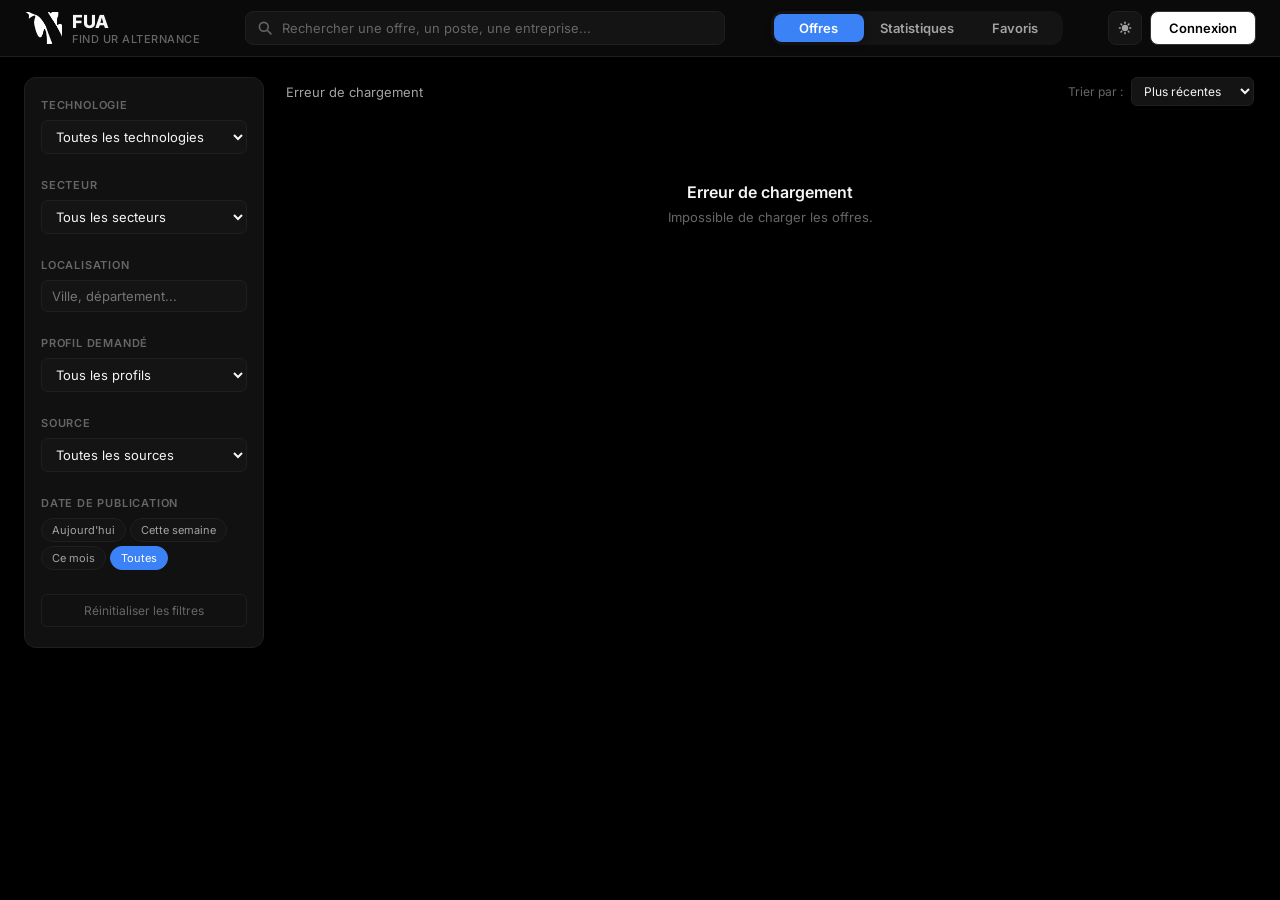
==== commit 50fa0a1a: "feat: add RH Alternance (rhalternance.com) as a new job source" ====
--- a/frontend/index.html
+++ b/frontend/index.html
@@ -7,7 +7,16 @@
     <meta name="description" content="FUA - Find Ur Alternance">
     <title>FUA - Find Ur Alternance</title>
     <link rel="icon" type="image/png" href="img/logo-inv.png">
-    <link rel="stylesheet" href="css/style.css?v=33">
+
+    <!-- PWA / Home Screen Meta Tags -->
+    <link rel="manifest" href="manifest.json">
+    <meta name="apple-mobile-web-app-capable" content="yes">
+    <meta name="apple-mobile-web-app-status-bar-style" content="black-translucent">
+    <meta name="apple-mobile-web-app-title" content="FUA">
+    <meta name="theme-color" content="#111111">
+    <link rel="apple-touch-icon" href="img/logo-inv.png">
+
+    <link rel="stylesheet" href="css/style.css?v=46">
 </head>
 
 <body>
@@ -56,18 +65,6 @@
                     <!-- User menu (dynamic) -->
                     <div id="userSlot"></div>
 
-                    <div class="scrape-container">
-                        <button class="btn btn-theme" id="btnScrape" title="Lancer le scraping">
-                            <span class="btn-text" id="btnScrapeText">Actualiser</span>
-                            <svg class="scrape-spinner" id="scrapeSpinner" viewBox="0 0 36 36">
-                                <path class="scrape-spinner-bg"
-                                    d="M18 2.0845 a 15.9155 15.9155 0 0 1 0 31.831 a 15.9155 15.9155 0 0 1 0 -31.831" />
-                                <path class="scrape-spinner-fill" id="scrapeSpinnerFill" stroke-dasharray="0, 100"
-                                    d="M18 2.0845 a 15.9155 15.9155 0 0 1 0 31.831 a 15.9155 15.9155 0 0 1 0 -31.831" />
-                                <rect x="13.5" y="13.5" width="9" height="9" rx="1.5" fill="#000000" />
-                            </svg>
-                        </button>
-                    </div>
                 </div>
             </div>
         </header>
@@ -150,8 +147,7 @@
             <!-- CONTENT: Tab Statistics -->
             <section class="content content-stats hidden" id="contentStats">
                 <div class="stats-page">
-                    <div class="stats-header">
-                        <h2>Statistiques</h2>
+                    <div class="stats-header" style="display: none;">
                     </div>
                     <div class="stats-grid">
                         <div class="stats-panel stats-panel-wide">
@@ -209,8 +205,8 @@
                             </div>
                         </div>
                         <div class="stats-panel">
-                            <h3 class="stats-panel-title">Frameworks & Librairies</h3>
-                            <div class="stats-bars" id="chartFrameworks">
+                            <h3 class="stats-panel-title">Répartition par sources</h3>
+                            <div class="stats-bars" id="chartSources">
                                 <div class="stats-loading">Chargement...</div>
                             </div>
                         </div>
@@ -221,8 +217,8 @@
                             </div>
                         </div>
                         <div class="stats-panel">
-                            <h3 class="stats-panel-title">Méthodologies</h3>
-                            <div class="stats-bars" id="chartMethodologies">
+                            <h3 class="stats-panel-title">Certifications demandées</h3>
+                            <div class="stats-bars" id="chartCertifications">
                                 <div class="stats-loading">Chargement...</div>
                             </div>
                         </div>
@@ -238,8 +234,7 @@
 
             <!-- CONTENT: Tab Favorites -->
             <section class="content hidden" id="contentFavorites">
-                <div class="stats-header">
-                    <h2>Mes Favoris</h2>
+                <div class="stats-header" style="margin-bottom: 0;">
                     <p class="stats-subtitle" id="favSubtitle">Connectez-vous pour voir vos favoris</p>
                 </div>
                 <div class="fav-filters" id="favFilters">
@@ -288,9 +283,9 @@
     </div>
 
 
-    <script src="js/api.js?v=5"></script>
-    <script src="js/filters.js?v=6"></script>
-    <script src="js/app.js?v=30"></script>
+    <script src="js/api.js?v=6"></script>
+    <script src="js/filters.js?v=7"></script>
+    <script src="js/app.js?v=42"></script>
 </body>
 
 </html>
--- a/frontend/css/style.css
+++ b/frontend/css/style.css
@@ -446,7 +446,6 @@
     background: #ffffff;
     color: #000000;
     border: 1px solid #e5e5e5;
-    min-width: 110px;
     display: flex;
     justify-content: center;
     align-items: center;
@@ -661,20 +660,9 @@
     display: flex;
     flex-direction: column;
     gap: 16px;
-    animation: fadeInSlideUp var(--transition-normal);
-}
-
-@keyframes fadeInSlideUp {
-    from {
-        opacity: 0;
-        transform: translateY(15px);
-    }
-
-    to {
-        opacity: 1;
-        transform: translateY(0);
-    }
-}
+}
+
+
 
 /* ===== STATS BAR ===== */
 .stats-bar {
@@ -1374,6 +1362,7 @@
 
 .stats-panel:hover {
     border-color: var(--border-hover);
+    transform: translateY(-2px);
 }
 
 .stats-panel-wide {
@@ -1435,7 +1424,7 @@
     color: var(--text-secondary) !important;
     text-transform: uppercase !important;
     letter-spacing: 0.8px !important;
-    margin-bottom: 0 !important;
+    margin-bottom: 16px !important;
     text-align: center !important;
     flex: 1 !important;
 }
@@ -1538,7 +1527,6 @@
     height: 100%;
     border-radius: 4px;
     min-width: 2px;
-    transition: width 0.7s cubic-bezier(0.4, 0, 0.2, 1);
 }
 
 .stats-bar-fill.lang {
@@ -1664,17 +1652,20 @@
 
     .header-tabs {
         position: fixed;
-        bottom: 0;
-        left: 0;
-        width: 100%;
+        bottom: calc(10px + env(safe-area-inset-bottom, 0px));
+        left: 50%;
+        transform: translateX(-50%);
+        width: 90%;
+        max-width: 400px;
         background: var(--bg-secondary);
-        border-top: 1px solid var(--border);
-        padding: 8px 10px calc(8px + env(safe-area-inset-bottom, 0px)) 10px;
+        border: 1px solid var(--border);
+        padding: 6px 10px;
+        border-radius: 30px;
         z-index: 1000;
         margin: 0;
         justify-content: space-around;
-        box-shadow: 0 -4px 12px rgba(0, 0, 0, 0.4);
-        gap: 8px;
+        box-shadow: 0 4px 20px rgba(0, 0, 0, 0.5);
+        gap: 4px;
     }
 
     .tab-btn {
@@ -1700,12 +1691,17 @@
         padding: 12px 24px;
         border-radius: 30px;
         box-shadow: var(--shadow-lg);
-        background: var(--accent-primary);
-        color: #fff;
+        background: #ffffff;
+        color: #000000;
         z-index: 990;
         border: none;
         font-weight: 600;
         justify-content: center;
+    }
+
+    [data-theme="light"] .sidebar-toggle {
+        background: #000000;
+        color: #ffffff;
     }
 
     body {
@@ -2121,33 +2117,11 @@
 
 .fav-filter-chip.active[data-status="applied"] {
     background: var(--success);
-    border-color: var(--success);
+    border-color: #22c55e;
 }
 
 .fav-count {
     font-size: 12px;
     color: var(--text-muted);
     margin-left: 4px;
-}
-
-/* ===== LOGIN LINK BUTTON ===== */
-
-.btn-login {
-    padding: 6px 14px;
-    border: 1px solid var(--border);
-    border-radius: var(--radius-sm);
-    background: transparent;
-    color: var(--text-secondary);
-    font-family: inherit;
-    font-size: 13px;
-    font-weight: 500;
-    cursor: pointer;
-    transition: all var(--transition-fast);
-    text-decoration: none;
-}
-
-.btn-login:hover {
-    border-color: var(--border-hover);
-    color: var(--text-primary);
-    text-decoration: none;
 }
